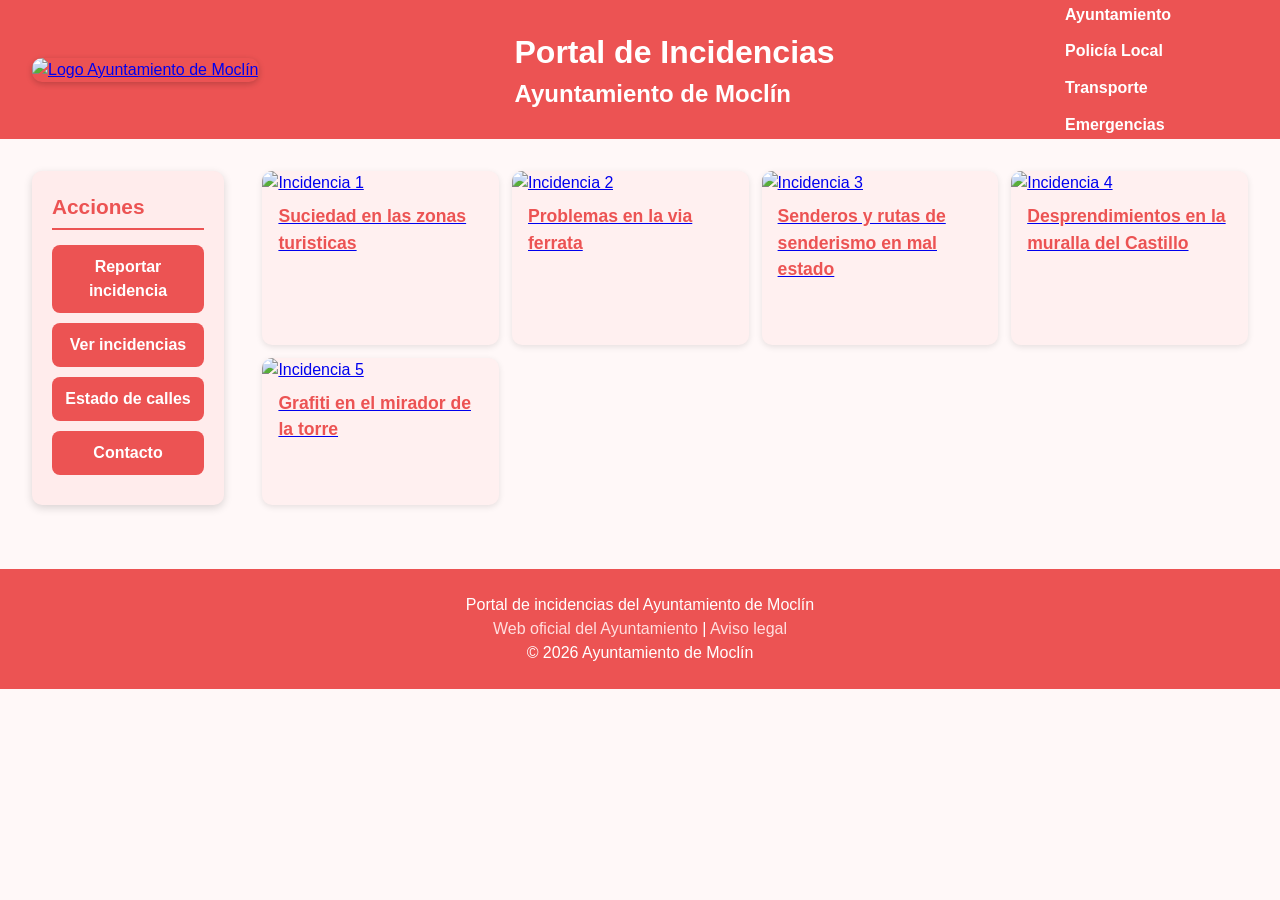
==== index.html @ dbf96bfa "Add files via upload" ====
<!DOCTYPE html>

<html lang="es">
<head>
    <meta charset="UTF-8">
    <title>Incidencias Ayuntamiento de Moclín</title>
    <link rel="stylesheet" href="styles.css">
</head>

<body>

<header>
    <div class="cabecera">
        <a href="index.html"> 
          <img src="img/Media/logo.png" alt="Logo Ayuntamiento de Moclín">  
        </a>
        
        <div class="titulo">
        <h1>Portal de Incidencias</h1>
        <h2>Ayuntamiento de Moclín</h2>
    </div>
    </div>



    <nav class="menu-principal">
        <ul>
            <li><a href="https://www.moclin.es/inicio/">Ayuntamiento</a></li>
            <li><a href="https://www.facebook.com/Policialocalmoclin/">Policía Local</a></li>
            <li><a href="https://moclin.es/ayuntamiento/carta-de-servicios/">Transporte</a></li>
            <li><a href="https://www.sspa.juntadeandalucia.es/servicioandaluzdesalud/el-sas/servicios-y-centros/informacion-por-centros/25540">Emergencias</a></li>
        </ul>
    </nav>
</header>

<div class="contenedor">

    <aside class="menu-lateral">
        <h3>Acciones</h3>

        <ul>
            <li><a href="#">Reportar incidencia</a></li>
            <li><a href="#">Ver incidencias</a></li>
            <li><a href="#">Estado de calles</a></li>
            <li><a href="#">Contacto</a></li>
        </ul>
    </aside>

    <main class="zona-noticias">

        <!-- NOTICIA 1 -->
        <article class="noticia">
            <a href="noticia.html">
                <img src="img/Media/noticia1.jpg" alt="Incidencia 1">
                <h3>Suciedad en las zonas turisticas</h3>
            </a>
        </article>

        <!-- NOTICIA 2 -->
        <article class="noticia">
            <a href="noticia.html">
                <img src="img/Media/noticia2.png" alt="Incidencia 2">
                <h3>Problemas en la via ferrata</h3>
            </a>
        </article>

        <!-- NOTICIA 3 -->
        <article class="noticia">
            <a href="noticia.html">
                <img src="img/Media/noticia3.jpg" alt="Incidencia 3">
                <h3>Senderos y rutas de senderismo en mal estado</h3>
            </a>
        </article>

        <!-- NOTICIA 4 -->
        <article class="noticia">
            <a href="noticia.html">
                <img src="img/Media/noticia4.png" alt="Incidencia 4">
                <h3>Desprendimientos en la muralla del Castillo</h3>
            </a>
        </article>
        <!-- NOTICIA 5 -->
        <article class="noticia">
            <a href="noticia.html">
                <img src="img/Media/noticia5.jpg" alt="Incidencia 5">
                <h3>Grafiti en el mirador de la torre</h3>
            </a>
        </article>

    </main>

</div>

<footer>

    <p>Portal de incidencias del Ayuntamiento de Moclín</p>

    <p>
        <a href="https://www.moclin.es/inicio/">Web oficial del Ayuntamiento</a> |
        <a href="#">Aviso legal</a>
    </p>

    <p>© 2026 Ayuntamiento de Moclín</p>

</footer>

</body>
</html>
---- styles.css ----
/* ========================
   Reset básico
======================== */
* {
    margin: 0;
    padding: 0;
    box-sizing: border-box;
    font-family: 'Segoe UI', Tahoma, Geneva, Verdana, sans-serif;
}

/* ========================
   Body y contenedor principal
======================== */
body {
    background-color: #fff8f8; /* muy suave, para que destaque el rojo */
    color: #333;
    line-height: 1.5;
}

/* ========================
   Header
======================== */
header {
    background-color: #ec5353; /* color principal */
    color: #fff;
    display: grid;
    grid-template-columns: auto 1fr auto;
    align-items: center;
    gap:clamp(1rem,3vw,4rem);
    padding: 0.2vw clamp(1rem, 4vw, 2rem);
}

.cabecera {
    display: flex;
    align-items: center;
    gap: 20vw;
}

.cabecera img {
    width: clamp(250px,25vw,300px);
    height: auto;
    border-radius: 10px; /* suave borde redondeado */
    box-shadow: 0 2px 6px rgba(0,0,0,0.2);
}

.titulo-logo h1 {
    font-size: clamp(1.8rem, 4vw, 2.5rem);
    margin: 0;
}

.titulo-logo h2 {
    font-size: clamp(1rem, 2.5vw, 1.5rem);
    margin-top: 0.2rem;
    font-weight: 400;
    color: #ffecec; /* rojo suave sobre fondo rojo */
}

/* ========================
   Menú principal
======================== */
.menu-principal{
    margin-left:15vw;
}
nav.menu-principal ul {
    list-style: none;
    display: flex;
    flex-direction: column;
    gap: 1vw;
}

nav.menu-principal a {
    text-decoration: none;
    color: #fff;
    font-weight: 600;
    transition: color 0.3s ease;
}

nav.menu-principal a:hover {
    color: #ffdede; /* un tono más claro al pasar el mouse */
}

/* ========================
   Contenedor principal
======================== */
.contenedor {
    display: flex;
    gap: 3vw;
    padding: 2rem;
}

/* ========================
   Menu lateral
======================== */
.menu-lateral {
    width: clamp(150px, 15vw, 300px);
    background-color: #ffecec;
    padding: 20px;
    border-radius: 10px;
    box-shadow: 0 3px 8px rgba(0,0,0,0.15);
    flex-shrink: 0;
}

/* título del menú */
.menu-lateral h3 {
    margin-bottom: 15px;
    color: #ec5353;
    font-size: 1.3rem;
    border-bottom: 2px solid #ec5353;
    padding-bottom: 5px;
}

/* quitar estilo de lista */
.menu-lateral ul {
    list-style: none;
    padding: 0;
}

/* espacio entre botones */
.menu-lateral li {
    margin-bottom: 10px;
}

/* botones */
.menu-lateral a {
    display: block;
    background-color: #ec5353;
    color: white;
    text-decoration: none;
    padding: 10px;
    border-radius: 8px;
    text-align: center;
    font-weight: 600;
    transition: all 0.2s ease;
}

.menu-lateral a:hover {
    background-color: #d94444;
    transform: translateY(-2px);
}

/* ========================
   Zona de noticias
======================== */
.zona-noticias {
    flex: 1;
    display: grid;
    grid-template-columns: repeat(4,1fr);
    gap: 1vw;
}

.noticia {
    background-color: #fff0f0;
    border-radius: 10px;
    overflow: hidden;
    box-shadow: 0 2px 6px rgba(0,0,0,0.1);
    transition: transform 0.3s ease, box-shadow 0.3s ease;
    
    
}

.noticia:hover {
    transform: translateY(-5px);
    box-shadow: 0 4px 12px rgba(0,0,0,0.2);
}

.noticia img {
    width: 100%;
    height: 150px;
    object-fit: cover;
}

.noticia h3 {
    padding: 0.5rem 1rem;
    font-size: 1.1rem;
    color: #ec5353;
    min-height: 3em;
}

/* ========================
   Footer
======================== */
footer {
    background-color: #ec5353;
    color: #fff;
    text-align: center;
    padding: 1.5rem 2rem;
    margin-top: 2rem;
}

footer a {
    color: #ffdede;
    text-decoration: none;
}

footer a:hover {
    color: #fff;
}

/* ========================
   Responsive
======================== */
@media (max-width: 768px) {
    .contenedor {
        flex-direction: column;
    }

    nav.menu-principal ul {
        flex-direction: column;
        gap: 1rem;
        margin-top: 1rem;
    }

    .menu-lateral {
        width: 100%;
        margin-bottom: 2rem;
    }
}
/* ========================
   PAGINA NOTICIA (detalle)
======================== */

/* contenedor del contenido de la noticia */
.contenido-noticia{
    flex:1;
}

/* caja principal de la noticia */
.noticia-completa{
    background-color:#fff0f0;
    padding:1.5rem;
    border-radius:10px;
    box-shadow:0 2px 6px rgba(0,0,0,0.1);
    /*Experimento para dejar hueco para las redes sociales */
    /*width: clamp(450px,51vw,1200px);*/
}

/* titulo + botones redes */
.cabecera-noticia{
    display:flex;
    justify-content:space-between;
    align-items:center;
    margin-bottom:1rem;
    background-color:#ffe0e0;
    padding:1.5rem;
    border-radius:10px;
    box-shadow:0 2px 6px rgba(0,0,0,0.1);
}

.cabecera-noticia h2{
    color:#ec5353;
    
}

/* botones redes */
.botones-social{
    display:flex;
    gap:1vw;
    position: fixed;        /* lo hace flotante sobre cualquier contenido */
    top: 34%;               /* posición vertical en el centro */
    right: 3.43vw;            /* separación del borde derecho */
    transform: translateY(-50%); /* centra exactamente verticalmente */
    display: flex;
    flex-direction: row ; /* los botones uno encima del otro */
    gap: 10px;              /* separación entre botones */
    z-index: 9999;          /* para que quede por encima de todo */
    background-color: rgba(236, 83, 83, 0.1);
    border-radius:10px;
    box-shadow:0 2px 6px rgba(0,0,0,0.1);
    
}

.botones-social img{
    width: 5vw;
    height: auto;
    cursor: pointer;
    transition: transform 0.2s, opacity 0.2s;

}
.botones-social a:nth-child(3) img {
    width: 4.5vw;
    height: auto;
    align-items: center;
}
.botones-social a:hover{
        transform: translateY(-2px);
}

/* texto noticia */
.texto-noticia{
    margin-bottom:1.5rem;
}

/* zona de imagenes */
.imagenes-noticia figure{
    display: flex;
    flex-direction: column;
    align-items: center;
    margin:0.5rem;
    
}
.imagenes-noticia{
    display:flex;
    gap:1rem;
    flex-wrap:wrap;
}

/* limitar tamaño imagen */
.imagenes-noticia img{
    width:25vw;
    height:auto;
    object-fit:cover;
    border-radius:10px;
    box-shadow:0 2px 6px rgba(0,0,0,0.1);
}
.imagenes-noticia figcaption{
    width:25vw;
    text-align: center;
    max-width: 100%;
    overflow-wrap: break-word;
    
    
    
}
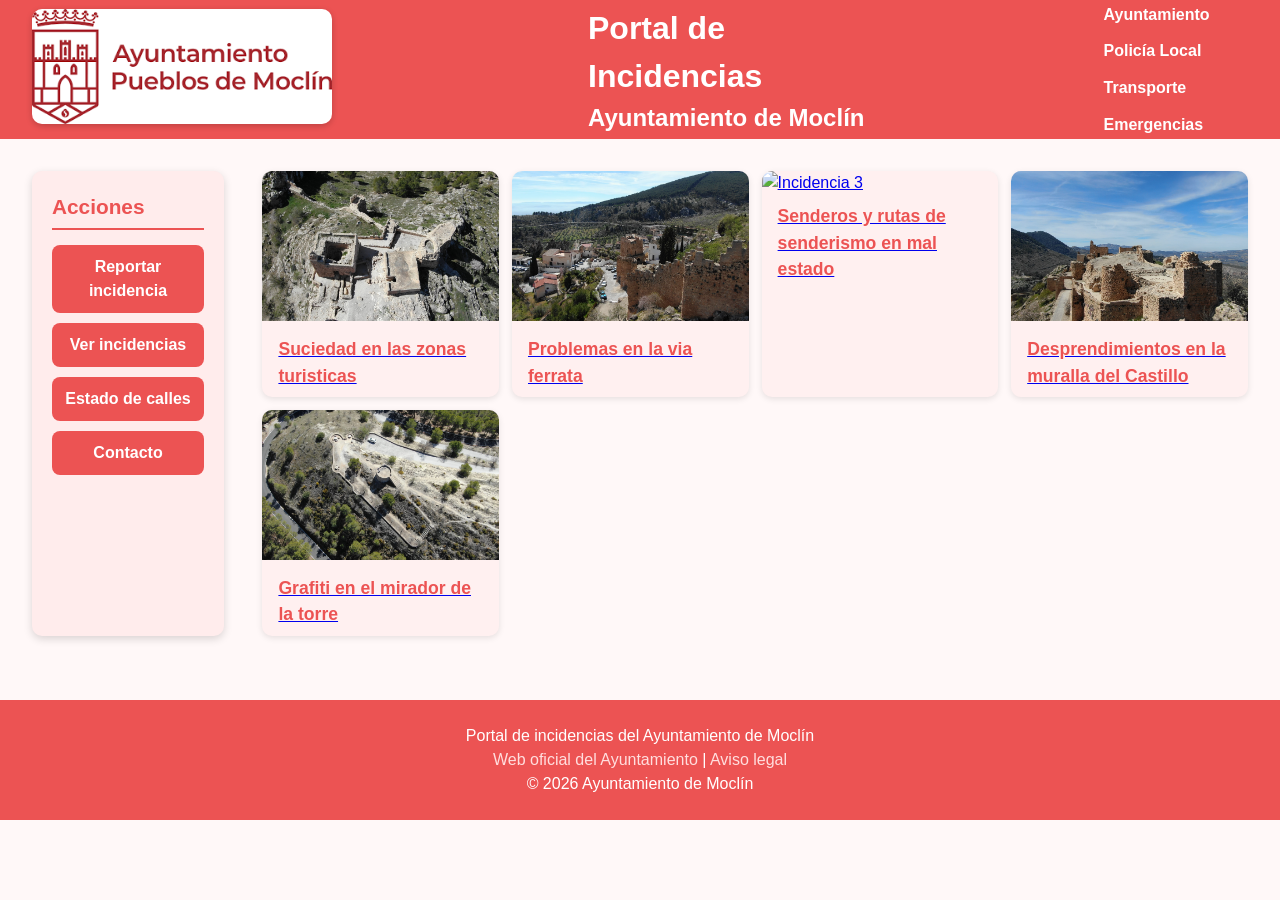
==== commit 9ec1f9e9: "Update index.html" ====
--- a/index.html
+++ b/index.html
@@ -67,7 +67,7 @@
         <!-- NOTICIA 3 -->
         <article class="noticia">
             <a href="noticia.html">
-                <img src="img/Media/noticia3.jpg" alt="Incidencia 3">
+                <img src="img/Media/noticia3.JPG" alt="Incidencia 3">
                 <h3>Senderos y rutas de senderismo en mal estado</h3>
             </a>
         </article>
@@ -105,4 +105,4 @@
 </footer>
 
 </body>
-</html>+</html>
